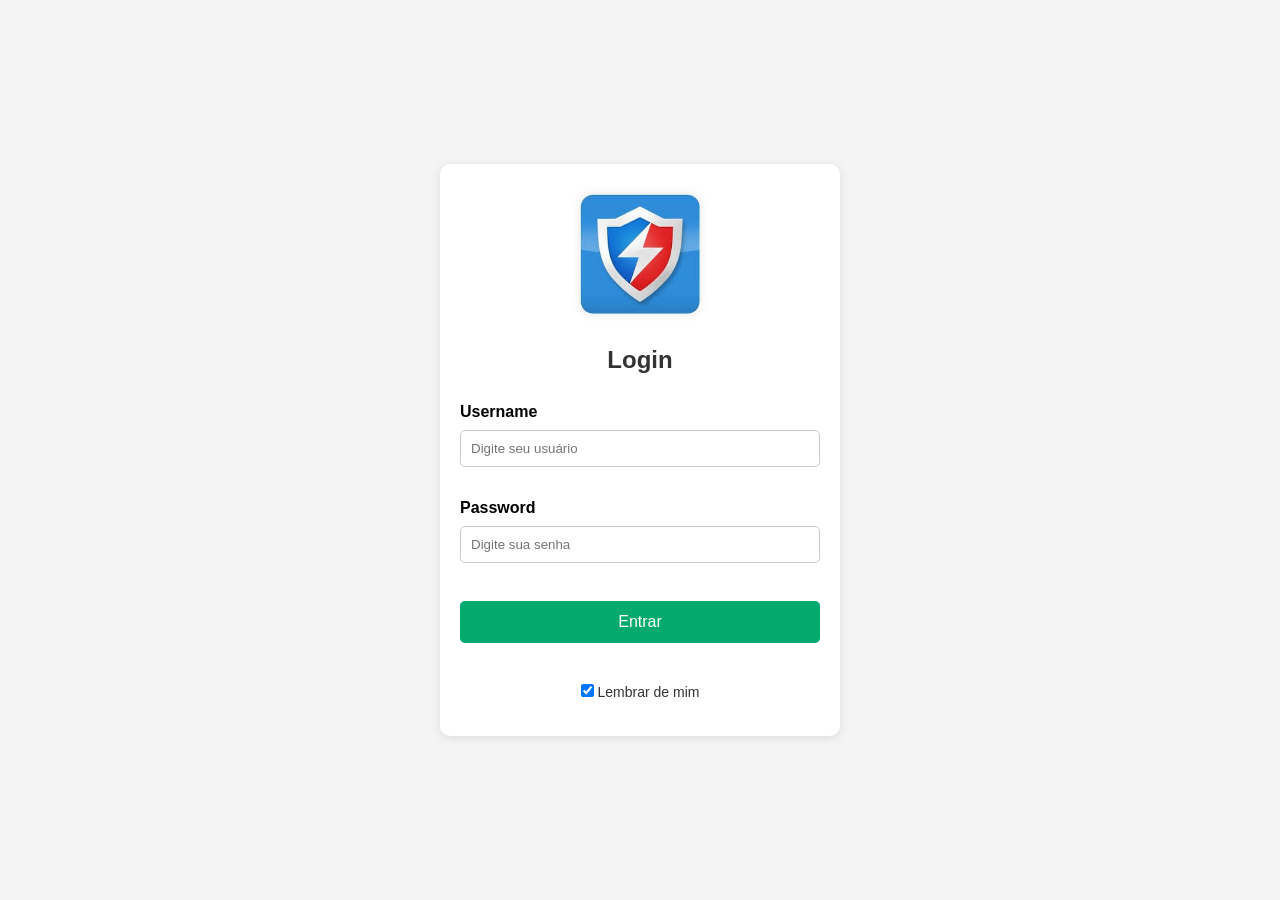
==== public/login.html @ 13849532 "removendo imagens e adicionando tela de login juntamente com o grafico na home" ====
<!DOCTYPE html>
<html lang="pt-BR">
<head>
  <meta charset="UTF-8" />
  <meta name="viewport" content="width=device-width, initial-scale=1.0" />
  <title>Login</title>
  <link rel="stylesheet" href="style.css" />
</head>
<body>
  <div class="login-container">
    <form id="loginForm" class="login-box">
      <div class="imgcontainer">
        <img src="assents/image.png" alt="Avatar" class="avatar" />
      </div>

      <h2>Login</h2>

      <div class="input-group">
        <label for="uname">Username</label>
        <input type="text" id="uname" placeholder="Digite seu usuário" required />
      </div>

      <div class="input-group">
        <label for="psw">Password</label>
        <input type="password" id="psw" placeholder="Digite sua senha" required />
      </div>

      <button type="submit" class="login-button">Entrar</button>
      
      <div class="remember">
        <label>
          <input type="checkbox" id="lembrar" checked />
          Lembrar de mim
        </label>
      </div>

      <div id="mensagemLogin" class="mensagem"></div>
    </form>
  </div>

  <script src="script.js" defer></script>
</body>
</html>
---- public/style.css ----
/* Base */
html, body {
    height: 100%;
    margin: 0;
    padding: 0;
  }
  
  body {
    font-family: Arial, sans-serif;
    line-height: 1.6;
    display: flex;
    flex-direction: column;
    background-color: #f4f4f4;
  }
  
  /* Cabeçalho e navegação */
  header {
    background: #333;
    color: #fff;
    padding: 1em 0;
    text-align: center;
  }
  
  nav a, nav button {
    color: #fff;
    padding: 0.5em 1em;
    text-decoration: none;
    background: none;
    border: none;
    cursor: pointer;
    font-size: 16px;
  }
  
  nav a:hover, nav button:hover {
    background: #555;
  }
  
  /* Conteúdo principal */
  .main-content {
    flex: 1;
    padding: 2em;
  }
  
  /* Títulos */
  h1, h2, h3 {
    color: #333;
    text-align: center;
  }
  
  /* Formulários */
  form {
    background: #fff;
    padding: 1em;
    border-radius: 5px;
    box-shadow: 0 0 10px rgba(0, 0, 0, 0.1);
    max-width: 400px;
    margin: 0 auto;
  }
  
  form label {
    display: block;
    margin: 0.5em 0 0.2em;
  }
  
  form input, form button {
    width: 100%;
    padding: 0.8em;
    margin-bottom: 1em;
    border: 1px solid #ddd;
    border-radius: 5px;
    box-sizing: border-box;
  }
  
  form button {
    background: #28a745;
    color: #fff;
    border: none;
    cursor: pointer;
  }
  
  form button:hover {
    background: #218838;
  }
  
  /* Tabelas */
  table {
    width: 100%;
    border-collapse: collapse;
    margin: 1em 0;
  }
  
  table th, table td {
    border: 1px solid #ddd;
    padding: 0.8em;
    text-align: center;
  }
  
  table th {
    background: #f4f4f4;
  }
  
  table img {
    max-width: 100px;
    height: auto;
  }
  
  /* Rodapé */
  footer {
    background: #333;
    color: #fff;
    text-align: center;
    padding: 1em 0;
  }
  
  /* Login layout */
  .login-container {
    width: 100%;
    max-width: 400px;
    padding: 20px;
    margin: auto;
  }
  
  .login-box {
    background: white;
    border-radius: 10px;
    box-shadow: 0 2px 10px rgba(0,0,0,0.1);
    padding: 30px 20px;
    text-align: center;
  }
  
  .imgcontainer {
    margin-bottom: 20px;
  }
  
  .avatar {
    width: 120px;
    border-radius: 12px;
    box-shadow: 0 0 10px rgba(0,0,0,0.1);
  }
  
  .input-group {
    text-align: left;
    margin-bottom: 15px;
  }
  
  .input-group label {
    display: block;
    font-weight: bold;
    margin-bottom: 5px;
  }
  
  .input-group input {
    width: 100%;
    padding: 10px;
    border-radius: 5px;
    border: 1px solid #ccc;
    box-sizing: border-box;
  }
  
  .login-button {
    background-color: #04aa6d;
    color: white;
    border: none;
    padding: 12px;
    border-radius: 5px;
    width: 100%;
    font-size: 16px;
    cursor: pointer;
    margin-top: 10px;
  }
  
  .login-button:hover {
    background-color: #038f5a;
  }
  
  /* Checkbox Lembrar de Mim */
  .remember {
    display: flex;
    justify-content: center;
    align-items: center;
    margin-top: 15px;
    font-size: 14px;
    color: #333;
    gap: 8px;
  }
  
  .remember input[type="checkbox"] {
    width: auto;
    margin: 0;
  }
  
  
  /* Mensagens de feedback no login */
  .mensagem {
    margin-top: 15px;
    padding: 10px;
    display: none;
    border-radius: 5px;
    font-weight: bold;
    font-size: 14px;
  }
  
  .mensagem.sucesso {
    background-color: #d4edda;
    color: #155724;
    border: 1px solid #c3e6cb;
  }
  
  .mensagem.erro {
    background-color: #f8d7da;
    color: #721c24;
    border: 1px solid #f5c6cb;
  }
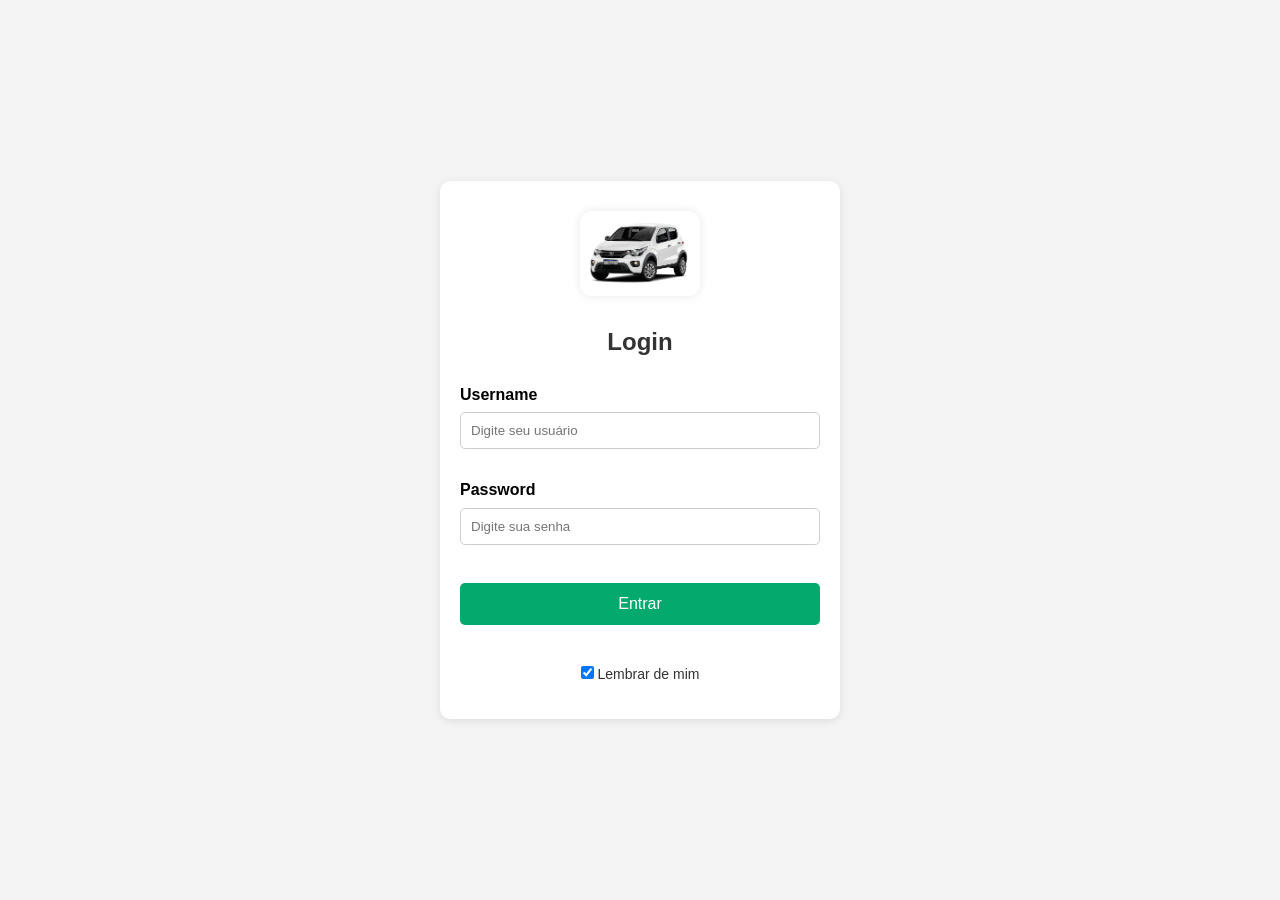
==== commit 4b3cad69: "correção readme.md e alterando logo de login" ====
--- a/public/login.html
+++ b/public/login.html
@@ -10,7 +10,7 @@
   <div class="login-container">
     <form id="loginForm" class="login-box">
       <div class="imgcontainer">
-        <img src="assents/image.png" alt="Avatar" class="avatar" />
+        <img src="assents/logo.png" alt="Avatar" class="avatar" />
       </div>
 
       <h2>Login</h2>
